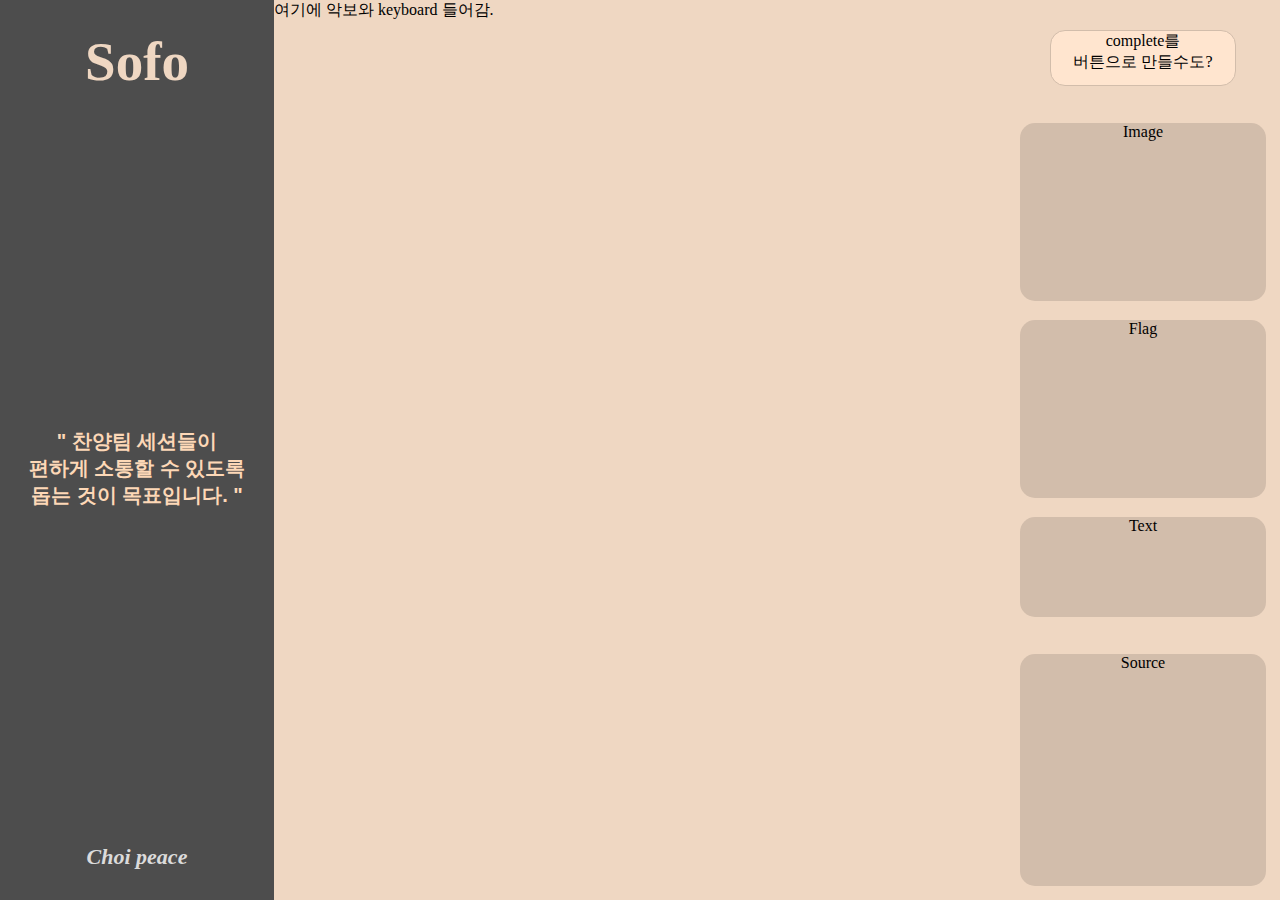
==== Sofo/index.html @ 962f1f9c "feat: build toolbox layout, scroll function" ====
<!DOCTYPE html>
<html>
<head>
    <meta charset="UTF-8">
    <meta http-equiv="X-UA-Compatible" content="IE=edge">
    <meta name="viewport" content="width=device-width, initial-scale=1.0">
    <link href="style.css" rel="stylesheet">
    <title>Sofo</title>
</head>

<body>
    <div class = 'container'>
        <div id="sidebar">
            <!-- 여기에 Sofo 로고하고 슬로건 peace들어감. -->
            <h1 class="item_sidebar" id="logo">Sofo</h1>
            <p class="item_sidebar" id="slogan">" 찬양팀 세션들이<br>편하게 소통할 수 있도록<br>돕는 것이 목표입니다. "</p>
            <h3 class="item_sidebar" id="developer">Choi peace</h3>
        </div>

        <div id="workspace">
            여기에 악보와 keyboard 들어감.
        </div>

        <div id="toolbox">
            <div id="btn_complete">complete를<br>버튼으로 만들수도?</div>
            <div class="item_toolbox" id="image_box">Image</div>
            <div class="item_toolbox" id="flag_box">Flag</div>
            <div class="item_toolbox" id="text_box">Text</div>
            <div class="item_toolbox" id="source_box">Source</div>
        </div>
    </div>
</body>
</html>
---- Sofo/style.css ----
:root {

    /* color */
    --color-background: #EFD7C2;
    --color-beige-slogan: #FDD8B7;
    --color-beige-dark: #D2BDAB;
    --color-beige-light: #FFE5CF;
    --color-musicsheet: #ffffff;
    --color-peace: #DBDBDB;
    --color-sidebar: #4D4D4D;
    --color-black: #000000;

}


* {
    background-color: var(--color-background);
    margin: 0 auto;
}

.container {
    width: 100vw;
    height: 100vh;
    margin: 0;
    display: flex;
    justify-content: space-between;
}


/* about SideBar */
#sidebar {
    width: 274px;
    height: 100vh;
    background-color: var(--color-sidebar);
    text-align: center;
    display: flex;
    flex-flow: column nowrap;
    justify-content: space-between;
}

.item_sidebar {
    background-color: var(--color-sidebar);
}

#logo {
    margin-top: 30px;
    font-weight: bolder;
    font-size: 55px;
    color: var(--color-background);
}

#slogan {
    padding: 27px;
    font-weight: bold;
    font-size: 20px;
    font-family: Arial, Helvetica, sans-serif;
    color: var(--color-beige-slogan);
}

#developer {
    margin-bottom: 30px;
    font-weight: 600;
    font-size: 22px;
    font-style: italic;
    font-family: Cambria, Cochin, Georgia, Times, 'Times New Roman', serif;
    color: var(--color-peace);
}


/* about WorkSpace */
#workspace {
    width: calc(100% - 548px);
    height: 100vh;
}


/* about ToolBox */
#toolbox {
    width: 274px;
    height: 100vh;
    text-align: center;
    overflow-y: scroll;
}

#toolbox::-webkit-scrollbar {
    width: 4px;
}

#toolbox::-webkit-scrollbar-thumb {
    background: linear-gradient(var(--color-beige-dark),#fc5050);
    border-radius: 25px;
}

#btn_complete {
    width: 184px;
    height: 54px;
    border-radius: 15px;
    background-color: var(--color-beige-light);
    margin-top: 30px;
    border: 1px solid var(--color-beige-dark);
}

.item_toolbox {
    background-color: var(--color-beige-dark);
    border-radius: 15px;
    width: 246px;
}

#image_box {
    height: 178px;
    margin-top: 37px;
}

#flag_box {
    height: 178px;
    margin-top: 19px;
}

#text_box {
    height: 100px;
    margin-top: 19px;
}

#source_box {
    height: 232px;
    margin-top: 37px;
}
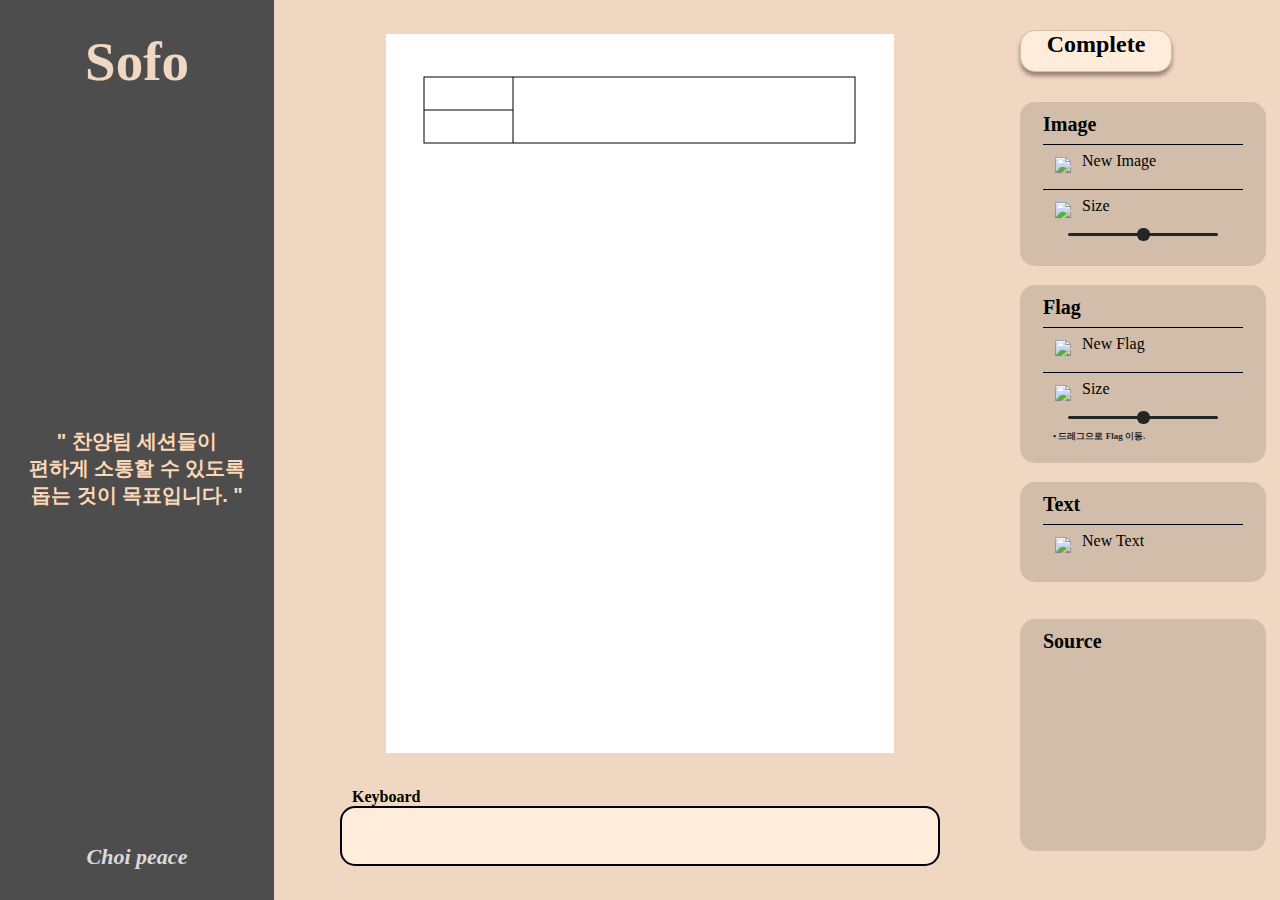
==== commit 258a362e: "feat: canvas basic setting" ====
--- a/Sofo/index.html
+++ b/Sofo/index.html
@@ -10,24 +10,81 @@
 
 <body>
     <div class = 'container'>
+        
         <div id="sidebar">
-            <!-- 여기에 Sofo 로고하고 슬로건 peace들어감. -->
             <h1 class="item_sidebar" id="logo">Sofo</h1>
             <p class="item_sidebar" id="slogan">" 찬양팀 세션들이<br>편하게 소통할 수 있도록<br>돕는 것이 목표입니다. "</p>
             <h3 class="item_sidebar" id="developer">Choi peace</h3>
         </div>
 
         <div id="workspace">
-            여기에 악보와 keyboard 들어감.
+            <canvas></canvas>
+            <label for="keyboard">
+                <h4 id="name_keyboard">Keyboard</h4>
+                <input type="text" id="keyboard">
+            </label>
         </div>
 
         <div id="toolbox">
-            <div id="btn_complete">complete를<br>버튼으로 만들수도?</div>
-            <div class="item_toolbox" id="image_box">Image</div>
-            <div class="item_toolbox" id="flag_box">Flag</div>
-            <div class="item_toolbox" id="text_box">Text</div>
-            <div class="item_toolbox" id="source_box">Source</div>
+        
+            <div id="btn_complete">
+                <h1 id="complete">Complete</h1>
+            </div>
+        
+            <div class="item_toolbox" id="image_box">
+                <h1 class="tool_name">Image</h1>
+                <div class="tool" id="upload_image">
+                    <label for="upload" class="tool_ex">
+                        <img src="Assets/square.png">
+                        <h4 id="info_img">New Image</h4>
+                    </label>
+                    <input type="file" accept="image/*" class="tool_ex" id="upload">
+                </div>
+                <div class="tool" id="size_image">
+                    <div class="tool_ex">
+                        <img src="Assets/square.png">
+                        <h4>Size</h4>
+                    </div>
+                    <input type="range" name="ip_size_image" id="range_image">
+                </div>
+            </div>
+        
+            <div class="item_toolbox" id="flag_box">
+                <h1 class="tool_name">Flag</h1>
+                <div class="tool" id="add_flag">
+                    <div class="tool_ex">
+                        <img src="Assets/square.png">
+                        <h4>New Flag</h4>
+                    </div>
+                </div>
+                <div class="tool" id="size_flag">
+                    <div class="tool_ex">
+                        <img src="Assets/square.png">
+                        <h4>Size</h4>
+                    </div>
+                    <input type="range" name="ip_size_flag" id="range_flag">
+                    <p id="hint">• 드레그으로 Flag 이동.</p>
+                </div>
+            </div>
+        
+            <div class="item_toolbox" id="text_box">
+                <h1 class="tool_name">Text</h1>
+                <div class="tool" id="add_text">
+                    <div class="tool_ex">
+                        <img src="Assets/square.png">
+                        <h4>New Text</h4>
+                    </div>
+                </div>
+            </div>
+        
+            <div class="item_toolbox" id="source_box">
+                <h1 class="tool_name">Source</h1>
+
+                <!-- 여기에는 source들이 추가 되면 javascript로 동적으로 박스들이 생성되게 만들 예정임. -->
+            </div>
+        
         </div>
     </div>
+    <script type="text/javascript" src="tools.js"></script>
 </body>
 </html>--- a/Sofo/style.css
+++ b/Sofo/style.css
@@ -4,10 +4,11 @@
     --color-background: #EFD7C2;
     --color-beige-slogan: #FDD8B7;
     --color-beige-dark: #D2BDAB;
-    --color-beige-light: #FFE5CF;
+    --color-beige-light: #FFECDB;
     --color-musicsheet: #ffffff;
     --color-peace: #DBDBDB;
     --color-sidebar: #4D4D4D;
+    --color-sizebar: #252525;
     --color-black: #000000;
 
 }
@@ -71,6 +72,41 @@
 #workspace {
     width: calc(100% - 548px);
     height: 100vh;
+    overflow: hidden;
+    display: flex;
+    flex-flow: column nowrap;
+    justify-content: space-evenly;
+    align-items: center;
+}
+
+#workspace canvas {
+    /* 브라우저의 크기에 맞춰서 canvas의 크기를 조절하는 것(사용 안할 수도 있음.)
+    width: calc(508 / 963 * 100vh);
+    height: calc(719 / 963 * 100vh);
+    */
+    width: 508px;
+    height: 719px;
+    background-color: var(--color-musicsheet);
+}
+
+#keyboard {
+    width: 600px;
+    height: 60px;
+    background-color: var(--color-beige-light);
+    border: 2px solid var(--color-black);
+    border-radius: 15px;
+    font-size: 20px;
+    color: var(--color-sizebar);
+    box-sizing: border-box;
+    padding: 0px 0px 0px 16px;
+}
+
+#name_keyboard {
+    margin-left: 12px;
+}
+
+input:focus {
+    outline: none;
 }
 
 
@@ -78,7 +114,6 @@
 #toolbox {
     width: 274px;
     height: 100vh;
-    text-align: center;
     overflow-y: scroll;
 }
 
@@ -92,23 +127,121 @@
 }
 
 #btn_complete {
-    width: 184px;
-    height: 54px;
+    width: 150px;
+    height: 40px;
+    margin: 30px 0px 0px 14px;
     border-radius: 15px;
     background-color: var(--color-beige-light);
-    margin-top: 30px;
     border: 1px solid var(--color-beige-dark);
+    text-align: center;
+    box-shadow: 0px 4px 4px #99836f;
+    cursor: pointer;
+}
+
+#btn_complete:hover {
+    background-color: var(--color-background);
+}
+
+#btn_complete h1 {
+    font-size: x-large;
+    background-color: transparent;
 }
 
 .item_toolbox {
     background-color: var(--color-beige-dark);
     border-radius: 15px;
     width: 246px;
-}
+    box-sizing: border-box;
+    padding: 11px 0px 0px 23px;
+    font-weight: bolder;
+    font-size: large;
+    overflow: hidden;
+}
+
+.tool_name {
+    font-weight: bolder;
+    font-size: 20px;
+    background-color: transparent;
+    margin: 0px 0px 8px 0px;
+}
+
+.tool {
+    width: 200px;
+    height: 45px;
+    border-top: 1px solid var(--color-black);
+    background-color: transparent;
+    margin: 0px;
+    display: flex;
+    flex-flow: column;
+    box-sizing: border-box;
+    padding: 10px 0px 0px 0px;
+}
+
+.tool_ex {
+    background-color: transparent;
+    margin-left: 10px;
+    display: flex;
+    /* 나중에 javascript로로 추가시에만 cursor을 pointer 바꾸게 변경하기 */
+    cursor : pointer;
+}
+
+.tool_ex h4{
+    background-color: transparent;
+    font-weight: normal;
+    font-size: medium;
+    margin: -3px 0px 0px 10px;
+}
+
+.tool img {
+    width: 19px;
+    height: 19px;
+    background-color: transparent;
+    margin: 0;
+}
+
+input[type = file] {
+    display: none;
+}
+
+label {
+    background-color: transparent;
+}
+
+/********** Range Input Styles **********/
+/*Range Reset*/
+input[type="range"] {
+    -webkit-appearance: none;
+    appearance: none;
+    background: transparent;
+    cursor: pointer;
+    width: 150px;
+    margin-top: 14px;
+}
+
+/* slider track */
+input[type="range"]::-webkit-slider-runnable-track {
+    background-color: var(--color-sizebar);
+    border-radius: 10px;
+    height: 3px;  
+}
+
+/* slider thumb */
+input[type="range"]::-webkit-slider-thumb {
+    -webkit-appearance: none; /* Override default look */
+    appearance: none;
+    margin-top: -5px; /* Centers thumb on the track */
+
+    /*custom styles*/
+    background-color: var(--color-sizebar);
+    height: 13px;
+    width: 13px;
+    border-radius: 6px;
+}
+
 
 #image_box {
-    height: 178px;
-    margin-top: 37px;
+    height: 164px;
+    margin-top: 30px;
 }
 
 #flag_box {
@@ -116,6 +249,13 @@
     margin-top: 19px;
 }
 
+#hint {
+    background-color: transparent;
+    font-size: 9px;
+    color: var(--color-sizebar);
+    margin: 11px 0px 0px 10px;
+}
+
 #text_box {
     height: 100px;
     margin-top: 19px;
@@ -124,4 +264,5 @@
 #source_box {
     height: 232px;
     margin-top: 37px;
+    margin-bottom: 10px;
 }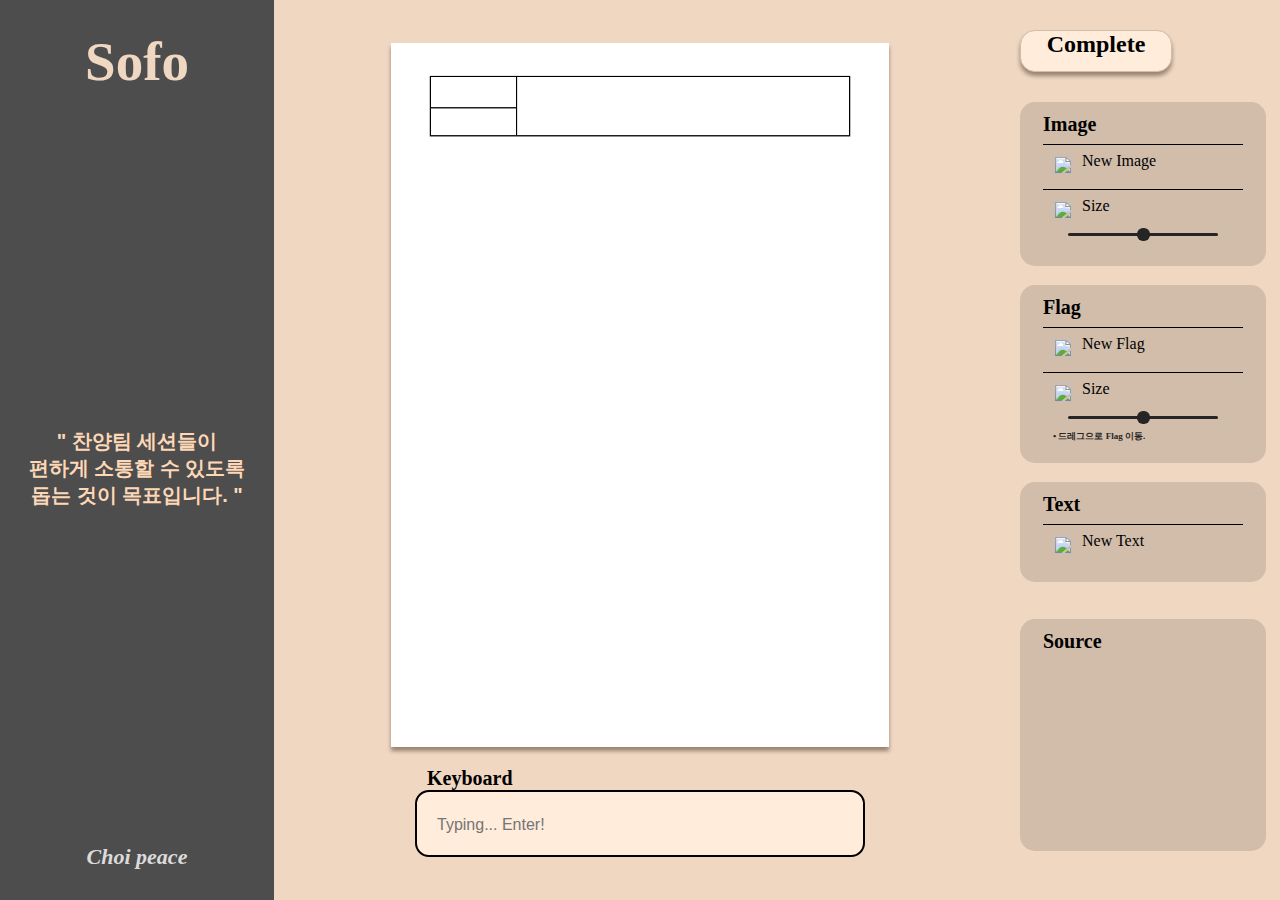
==== commit b40cfc29: "feat: canvas add image and set size" ====
--- a/Sofo/index.html
+++ b/Sofo/index.html
@@ -21,7 +21,7 @@
             <canvas></canvas>
             <label for="keyboard">
                 <h4 id="name_keyboard">Keyboard</h4>
-                <input type="text" id="keyboard">
+                <input type="text" id="keyboard" placeholder="Typing... Enter!">
             </label>
         </div>
 
--- a/Sofo/style.css
+++ b/Sofo/style.css
@@ -75,38 +75,44 @@
     overflow: hidden;
     display: flex;
     flex-flow: column nowrap;
-    justify-content: space-evenly;
+    justify-content: center;
     align-items: center;
 }
 
 #workspace canvas {
-    /* 브라우저의 크기에 맞춰서 canvas의 크기를 조절하는 것(사용 안할 수도 있음.)
-    width: calc(508 / 963 * 100vh);
-    height: calc(719 / 963 * 100vh);
-    */
-    width: 508px;
-    height: 719px;
+    /* 브라우저의 크기에 맞춰서 canvas의 크기를 조절하는 것(사용 안할 수도 있음.) */
+    width: calc(595 / 969 * 90vh);
+    height: calc(842 / 969 * 90vh);
+   
+    /* width: 508px;
+    height: 719px; */
     background-color: var(--color-musicsheet);
+    box-shadow: 0px 4px 4px #99836f;
 }
 
 #keyboard {
-    width: 600px;
-    height: 60px;
+    width: calc(750/1920*90vw);
+    height: calc(80/969*90vh);
     background-color: var(--color-beige-light);
     border: 2px solid var(--color-black);
-    border-radius: 15px;
+    border-radius: 14px;
     font-size: 20px;
     color: var(--color-sizebar);
     box-sizing: border-box;
-    padding: 0px 0px 0px 16px;
+    padding: 0px 0px 0px 20px;
 }
 
 #name_keyboard {
-    margin-left: 12px;
+    margin: 20px 0 0 12px;
+    font-size: 20px;
 }
 
 input:focus {
     outline: none;
+}
+
+input::placeholder {
+    font-size: 16px;
 }
 
 
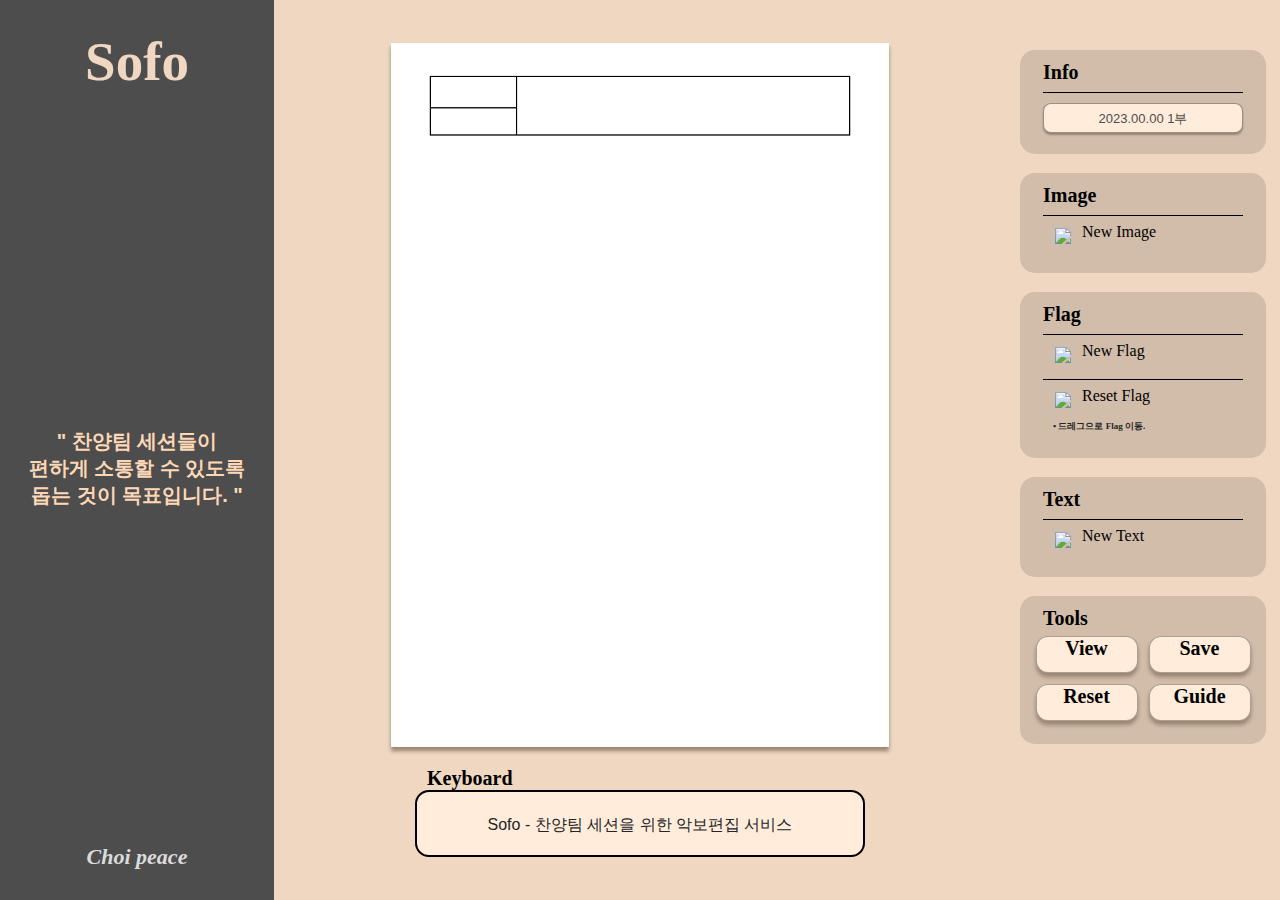
==== commit 209093ba: "Merge pull request #5 from c-peace/feature/name-text" ====
--- a/Sofo/index.html
+++ b/Sofo/index.html
@@ -1,90 +1,102 @@
 <!DOCTYPE html>
 <html>
-<head>
-    <meta charset="UTF-8">
-    <meta http-equiv="X-UA-Compatible" content="IE=edge">
-    <meta name="viewport" content="width=device-width, initial-scale=1.0">
-    <link href="style.css" rel="stylesheet">
+  <head>
+    <meta charset="UTF-8" />
+    <meta http-equiv="X-UA-Compatible" content="IE=edge" />
+    <meta name="viewport" content="width=device-width, initial-scale=1.0" />
+    <link href="style.css" rel="stylesheet" />
+    <link href="Assets/Sofo.png" rel="shortcut icon" type="image/x-icon">
     <title>Sofo</title>
-</head>
+  </head>
 
-<body>
-    <div class = 'container'>
-        
-        <div id="sidebar">
-            <h1 class="item_sidebar" id="logo">Sofo</h1>
-            <p class="item_sidebar" id="slogan">" 찬양팀 세션들이<br>편하게 소통할 수 있도록<br>돕는 것이 목표입니다. "</p>
-            <h3 class="item_sidebar" id="developer">Choi peace</h3>
+  <body>
+    <div id="modal" onclick="backScreen()">
+      <div id="modal_body">
+        <img src="" alt="미리보기" id="canvasFullscreen" />
+      </div>
+    </div>
+
+    <div class="container">
+      <div id="sidebar">
+        <h1 class="item_sidebar" id="logo">Sofo</h1>
+        <p class="item_sidebar" id="slogan">
+          " 찬양팀 세션들이<br />편하게 소통할 수 있도록<br />돕는 것이
+          목표입니다. "
+        </p>
+        <h3 class="item_sidebar" id="developer">Choi peace</h3>
+      </div>
+
+      <div id="workspace">
+        <div id="canvasBox">
+          <canvas id="canvasFlag"></canvas>
+          <canvas id="canvasMain"></canvas>
+          <canvas id="canvasSubmit"></canvas>
+        </div>
+        <label for="keyboard">
+          <h4 id="name_keyboard">Keyboard</h4>
+          <input type="text" id="keyboard" placeholder="Sofo - 찬양팀 세션을 위한 악보편집 서비스" onkeyup="enterkey()" disabled="True"/>
+        </label>
+      </div>
+
+      <div id="toolbox">
+
+        <div class="item_toolbox" id="Info_box">
+          <h1 class="tool_name">Info</h1>
+          <div class="tool">
+              <input type="text" id="info_keyboard" placeholder="2023.00.00 1부"/>
+          </div>
         </div>
 
-        <div id="workspace">
-            <canvas></canvas>
-            <label for="keyboard">
-                <h4 id="name_keyboard">Keyboard</h4>
-                <input type="text" id="keyboard" placeholder="Typing... Enter!">
+        <div class="item_toolbox" id="image_box">
+          <h1 class="tool_name">Image</h1>
+          <div class="tool">
+            <label for="upload" class="tool_ex">
+              <img src="Assets/add.png"/>
+              <h4 id="info_Score">New Image</h4>
             </label>
+            <input type="file" accept="image/*" class="tool_ex" id="upload" />
+          </div>
         </div>
 
-        <div id="toolbox">
-        
-            <div id="btn_complete">
-                <h1 id="complete">Complete</h1>
+        <div class="item_toolbox" id="flag_box">
+          <h1 class="tool_name">Flag</h1>
+          <div class="tool">
+            <div class="tool_ex" onclick="onFlagClick()">
+              <img src="Assets/add.png"/>
+              <h4 id="info_flag">New Flag</h4>
             </div>
-        
-            <div class="item_toolbox" id="image_box">
-                <h1 class="tool_name">Image</h1>
-                <div class="tool" id="upload_image">
-                    <label for="upload" class="tool_ex">
-                        <img src="Assets/square.png">
-                        <h4 id="info_img">New Image</h4>
-                    </label>
-                    <input type="file" accept="image/*" class="tool_ex" id="upload">
-                </div>
-                <div class="tool" id="size_image">
-                    <div class="tool_ex">
-                        <img src="Assets/square.png">
-                        <h4>Size</h4>
-                    </div>
-                    <input type="range" name="ip_size_image" id="range_image">
-                </div>
+          </div>
+          <div class="tool">
+            <div class="tool_ex" onclick="resetFlag()">
+              <img src="Assets/reset.png" />
+              <h4>Reset Flag</h4>
             </div>
-        
-            <div class="item_toolbox" id="flag_box">
-                <h1 class="tool_name">Flag</h1>
-                <div class="tool" id="add_flag">
-                    <div class="tool_ex">
-                        <img src="Assets/square.png">
-                        <h4>New Flag</h4>
-                    </div>
-                </div>
-                <div class="tool" id="size_flag">
-                    <div class="tool_ex">
-                        <img src="Assets/square.png">
-                        <h4>Size</h4>
-                    </div>
-                    <input type="range" name="ip_size_flag" id="range_flag">
-                    <p id="hint">• 드레그으로 Flag 이동.</p>
-                </div>
+            <p id="hint">• 드레그으로 Flag 이동.</p>
+          </div>
+        </div>
+
+        <div class="item_toolbox" id="text_box">
+          <h1 class="tool_name">Text</h1>
+          <div class="tool">
+            <div class="tool_ex" onclick="onTextClick()">
+              <img src="Assets/add.png"/>
+              <h4 id="info_text">New Text</h4>
             </div>
-        
-            <div class="item_toolbox" id="text_box">
-                <h1 class="tool_name">Text</h1>
-                <div class="tool" id="add_text">
-                    <div class="tool_ex">
-                        <img src="Assets/square.png">
-                        <h4>New Text</h4>
-                    </div>
-                </div>
-            </div>
-        
-            <div class="item_toolbox" id="source_box">
-                <h1 class="tool_name">Source</h1>
+          </div>
+        </div>
 
-                <!-- 여기에는 source들이 추가 되면 javascript로 동적으로 박스들이 생성되게 만들 예정임. -->
-            </div>
-        
+        <div id="tools_box">
+          <h1 id="tools_name">Tools</h1>
+          <div id="item_btnbox">
+            <h1 class="btn" onclick="btn_view()">View</h1>
+            <h1 class="btn" onclick="btn_save()">Save</h1>
+            <h1 class="btn" onclick="reset()">Reset</h1>
+            <h1 class="btn" onclick="btn_help()">Guide</h1>
+          </div>
         </div>
+      </div>
     </div>
+
     <script type="text/javascript" src="tools.js"></script>
-</body>
+  </body>
 </html>--- a/Sofo/style.css
+++ b/Sofo/style.css
@@ -15,16 +15,46 @@
 
 
 * {
+    background-color: transparent;
+    margin: 0 auto;
+}
+
+.container {
     background-color: var(--color-background);
-    margin: 0 auto;
-}
-
-.container {
     width: 100vw;
     height: 100vh;
     margin: 0;
     display: flex;
     justify-content: space-between;
+}
+
+/* about Modal */
+#modal {
+    position: absolute;
+    top: 0;
+    left: 0;
+    width: 100%;
+    height: 100%;
+    display: none;
+    background-color: rgba(0, 0, 0, 0.4);
+    text-align: center;
+    z-index: 3;
+}
+
+#modal_body {
+    background-color: transparent;
+    width: 100%;
+    height: 100%;
+    display: flex;
+    justify-content: center;
+    align-items: center;
+}
+
+#modal_body img {
+    width: 99vw;
+    height: 99vh;
+    object-fit: contain;
+    background-color: transparent;
 }
 
 
@@ -79,16 +109,37 @@
     align-items: center;
 }
 
-#workspace canvas {
-    /* 브라우저의 크기에 맞춰서 canvas의 크기를 조절하는 것(사용 안할 수도 있음.) */
+#canvasBox {
     width: calc(595 / 969 * 90vh);
     height: calc(842 / 969 * 90vh);
-   
-    /* width: 508px;
-    height: 719px; */
+    position: relative;
+    background-color: transparent;
+}
+
+canvas {
+    position: absolute;
+}
+
+#canvasFlag {
+    width: calc(595 / 969 * 90vh);
+    height: calc(842 / 969 * 90vh);
+    z-index: 2;
+}
+
+#canvasMain {
+    width: calc(595 / 969 * 90vh);
+    height: calc(842 / 969 * 90vh);
     background-color: var(--color-musicsheet);
     box-shadow: 0px 4px 4px #99836f;
-}
+    z-index: 1;
+}
+
+#canvasSubmit {
+    width: calc(595 / 969 * 90vh);
+    height: calc(842 / 969 * 90vh);
+    display: none;
+}
+
 
 #keyboard {
     width: calc(750/1920*90vw);
@@ -99,7 +150,14 @@
     font-size: 20px;
     color: var(--color-sizebar);
     box-sizing: border-box;
-    padding: 0px 0px 0px 20px;
+    text-align: center;
+    padding: 0px 20px 0px 20px;
+}
+
+#keyboard::placeholder {
+    text-align: center;
+    font-size: 16px;
+    color: #252525;
 }
 
 #name_keyboard {
@@ -132,27 +190,6 @@
     border-radius: 25px;
 }
 
-#btn_complete {
-    width: 150px;
-    height: 40px;
-    margin: 30px 0px 0px 14px;
-    border-radius: 15px;
-    background-color: var(--color-beige-light);
-    border: 1px solid var(--color-beige-dark);
-    text-align: center;
-    box-shadow: 0px 4px 4px #99836f;
-    cursor: pointer;
-}
-
-#btn_complete:hover {
-    background-color: var(--color-background);
-}
-
-#btn_complete h1 {
-    font-size: x-large;
-    background-color: transparent;
-}
-
 .item_toolbox {
     background-color: var(--color-beige-dark);
     border-radius: 15px;
@@ -187,8 +224,12 @@
     background-color: transparent;
     margin-left: 10px;
     display: flex;
-    /* 나중에 javascript로로 추가시에만 cursor을 pointer 바꾸게 변경하기 */
     cursor : pointer;
+    transition: all 500ms;
+}
+
+.tool_ex:hover {
+    transform:translateX(8px);
 }
 
 .tool_ex h4{
@@ -213,45 +254,67 @@
     background-color: transparent;
 }
 
-/********** Range Input Styles **********/
-/*Range Reset*/
-input[type="range"] {
-    -webkit-appearance: none;
-    appearance: none;
-    background: transparent;
+#info_keyboard {
+    width: 200px;
+    height: 30px;
+    background-color: var(--color-beige-light);
+    border: 1px solid #00000063;
+    border-radius: 8px;
+    font-size: 14px;
+    font-weight: bold;
+    color: var(--color-sizebar);
+    box-sizing: border-box;
+    text-align: center;
+    padding: 0px 10px 0px 10px;
+    box-shadow: 0px 2px 2px #99836f;
+    transition: all 300ms;
+}
+
+#info_keyboard::placeholder {
+    font-size: 13px;
+    font-weight: normal;
+    color: var(--color-sidebar);
+}
+
+#info_keyboard:hover {
+    border: 1px solid #000000;
+}
+
+.btn {
+    width: 100px;
+    height: 35px;
+    border-radius: 12px;
+    background-color: var(--color-beige-light);
+    border: 1px solid #00000054;
+    text-align: center;
+    box-shadow: 0px 4px 4px #99836f;
     cursor: pointer;
-    width: 150px;
-    margin-top: 14px;
-}
-
-/* slider track */
-input[type="range"]::-webkit-slider-runnable-track {
-    background-color: var(--color-sizebar);
-    border-radius: 10px;
-    height: 3px;  
-}
-
-/* slider thumb */
-input[type="range"]::-webkit-slider-thumb {
-    -webkit-appearance: none; /* Override default look */
-    appearance: none;
-    margin-top: -5px; /* Centers thumb on the track */
-
-    /*custom styles*/
-    background-color: var(--color-sizebar);
-    height: 13px;
-    width: 13px;
-    border-radius: 6px;
-}
-
+    font-size: 20px;
+    transition: all 200ms;
+}
+
+.btn:hover {
+    background-color: var(--color-background);
+    transform: translateY(2px);
+}
+
+#info_img {
+    width: 141px;
+    overflow: hidden;
+}
+
+#Info_box {
+    height: 104px;
+    margin-top: 50px;
+}
 
 #image_box {
-    height: 164px;
-    margin-top: 30px;
+    height: 100px;
+    margin-top: 19px;
 }
 
 #flag_box {
-    height: 178px;
+    height: 166px;
     margin-top: 19px;
 }
 
@@ -267,8 +330,28 @@
     margin-top: 19px;
 }
 
-#source_box {
-    height: 232px;
-    margin-top: 37px;
+#tools_box {
+    margin-top: 19px;
+    background-color: var(--color-beige-dark);
+    border-radius: 15px;
+    width: 246px;
+    height: 148px;
     margin-bottom: 10px;
+}
+
+#tools_name {
+    font-weight: bolder;
+    font-size: 20px;
+    margin: 0;
+    box-sizing: border-box;
+    padding: 11px 0px 0px 23px;
+}
+
+#item_btnbox {
+    height: 96px;
+    width: 226px;
+    display: flex;
+    flex-flow: row wrap;
+    justify-content: center;
+    align-items: center;
 }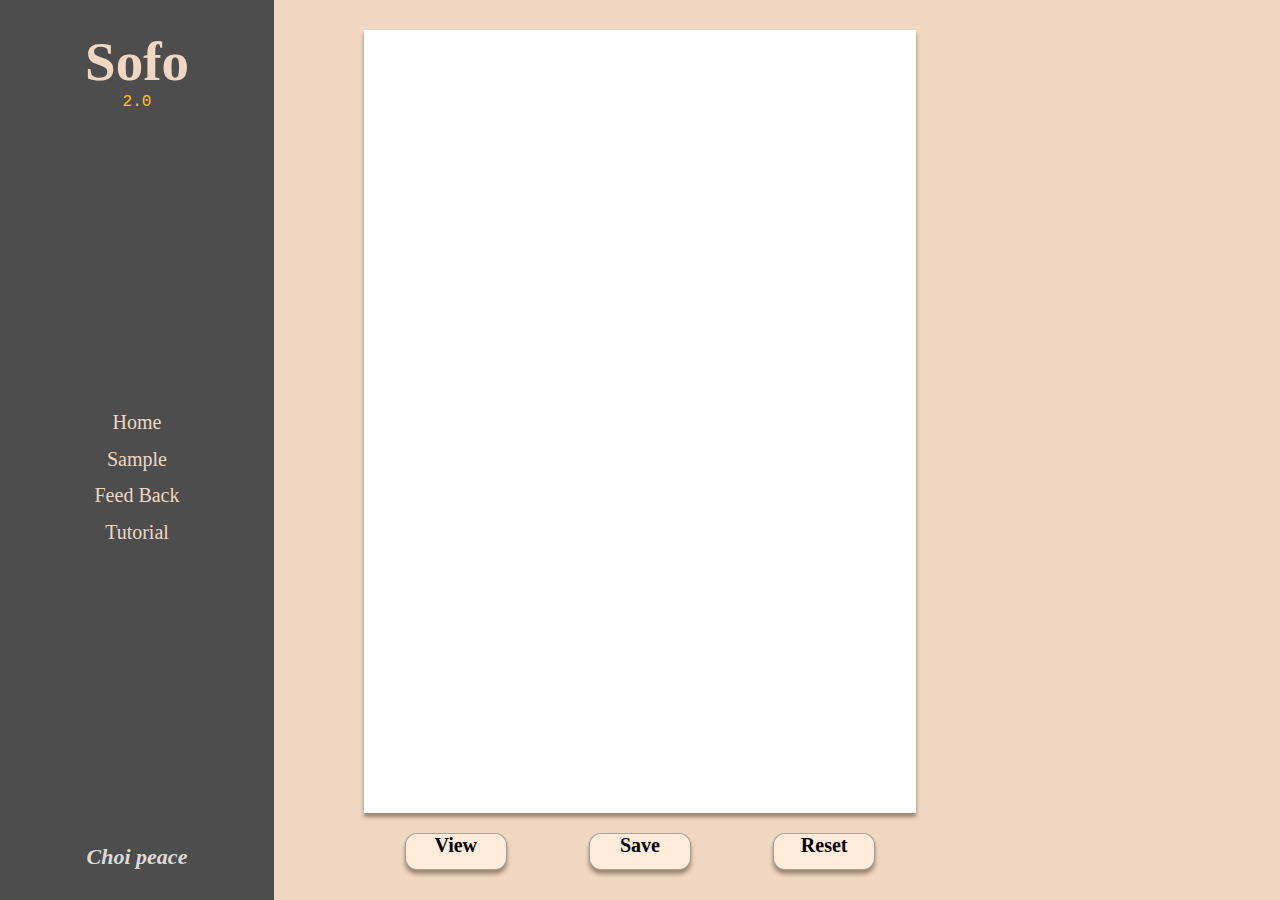
==== commit 18cec9b4: "feat: repair Sidebar and remove all tools" ====
--- a/Sofo/index.html
+++ b/Sofo/index.html
@@ -7,9 +7,20 @@
     <link href="style.css" rel="stylesheet" />
     <link href="Assets/Sofo.png" rel="shortcut icon" type="image/x-icon">
     <title>Sofo</title>
+
+    <!-- Google tag (gtag.js) -->
+    <!-- <script async src="https://www.googletagmanager.com/gtag/js?id=G-ELRYNM6ZE8"></script>
+    <script>
+      window.dataLayer = window.dataLayer || [];
+      function gtag(){dataLayer.push(arguments);}
+      gtag('js', new Date());
+      gtag('config', 'G-ELRYNM6ZE8');
+    </script> -->
+
   </head>
 
   <body>
+    <!-- modal page -->
     <div id="modal" onclick="backScreen()">
       <div id="modal_body">
         <img src="" alt="미리보기" id="canvasFullscreen" />
@@ -17,83 +28,37 @@
     </div>
 
     <div class="container">
+      <!-- side bar -->
       <div id="sidebar">
-        <h1 class="item_sidebar" id="logo">Sofo</h1>
-        <p class="item_sidebar" id="slogan">
-          " 찬양팀 세션들이<br />편하게 소통할 수 있도록<br />돕는 것이
-          목표입니다. "
-        </p>
-        <h3 class="item_sidebar" id="developer">Choi peace</h3>
+        <div>
+          <h1 id="logo">Sofo</h1>
+          <p id="version">2.0</p>
+        </div>
+        <div id="link_box">
+          <h1 class="link_item" onclick="btn_home()">Home</h1>
+          <h1 class="link_item" onclick="btn_sample()">Sample</h1>
+          <h1 class="link_item" onclick="btn_feedback()">Feed Back</h1>
+          <h1 class="link_item">Tutorial</h1>
+        </div>
+        <h3 id="developer">Choi peace</h3>
       </div>
 
+      <!-- workspace -->
       <div id="workspace">
         <div id="canvasBox">
           <canvas id="canvasFlag"></canvas>
           <canvas id="canvasMain"></canvas>
           <canvas id="canvasSubmit"></canvas>
         </div>
-        <label for="keyboard">
-          <h4 id="name_keyboard">Keyboard</h4>
-          <input type="text" id="keyboard" placeholder="Sofo - 찬양팀 세션을 위한 악보편집 서비스" onkeyup="enterkey()" disabled="True"/>
-        </label>
+        <div id="item_btnbox">
+          <h1 class="btn" onclick="btn_view()">View</h1>
+          <h1 class="btn" onclick="btn_save()">Save</h1>
+          <h1 class="btn" onclick="reset()">Reset</h1>
+        </div>
       </div>
 
+      <!-- toolbox -->
       <div id="toolbox">
-
-        <div class="item_toolbox" id="Info_box">
-          <h1 class="tool_name">Info</h1>
-          <div class="tool">
-              <input type="text" id="info_keyboard" placeholder="2023.00.00 1부"/>
-          </div>
-        </div>
-
-        <div class="item_toolbox" id="image_box">
-          <h1 class="tool_name">Image</h1>
-          <div class="tool">
-            <label for="upload" class="tool_ex">
-              <img src="Assets/add.png"/>
-              <h4 id="info_Score">New Image</h4>
-            </label>
-            <input type="file" accept="image/*" class="tool_ex" id="upload" />
-          </div>
-        </div>
-
-        <div class="item_toolbox" id="flag_box">
-          <h1 class="tool_name">Flag</h1>
-          <div class="tool">
-            <div class="tool_ex" onclick="onFlagClick()">
-              <img src="Assets/add.png"/>
-              <h4 id="info_flag">New Flag</h4>
-            </div>
-          </div>
-          <div class="tool">
-            <div class="tool_ex" onclick="resetFlag()">
-              <img src="Assets/reset.png" />
-              <h4>Reset Flag</h4>
-            </div>
-            <p id="hint">• 드레그으로 Flag 이동.</p>
-          </div>
-        </div>
-
-        <div class="item_toolbox" id="text_box">
-          <h1 class="tool_name">Text</h1>
-          <div class="tool">
-            <div class="tool_ex" onclick="onTextClick()">
-              <img src="Assets/add.png"/>
-              <h4 id="info_text">New Text</h4>
-            </div>
-          </div>
-        </div>
-
-        <div id="tools_box">
-          <h1 id="tools_name">Tools</h1>
-          <div id="item_btnbox">
-            <h1 class="btn" onclick="btn_view()">View</h1>
-            <h1 class="btn" onclick="btn_save()">Save</h1>
-            <h1 class="btn" onclick="reset()">Reset</h1>
-            <h1 class="btn" onclick="btn_help()">Guide</h1>
-          </div>
-        </div>
       </div>
     </div>
 
--- a/Sofo/style.css
+++ b/Sofo/style.css
@@ -10,6 +10,8 @@
     --color-sidebar: #4D4D4D;
     --color-sizebar: #252525;
     --color-black: #000000;
+    --color-hover: #6C6C6C;
+    --color-version: #FFC225;
 
 }
 
@@ -69,10 +71,6 @@
     justify-content: space-between;
 }
 
-.item_sidebar {
-    background-color: var(--color-sidebar);
-}
-
 #logo {
     margin-top: 30px;
     font-weight: bolder;
@@ -80,12 +78,40 @@
     color: var(--color-background);
 }
 
-#slogan {
-    padding: 27px;
-    font-weight: bold;
+#version {
+    color: var(--color-version);
+    font-family:'Courier New', Courier, monospace;
+}
+
+#link_box {
+    padding: 10px;
+    width: 160px;
+    height: 144px;
+    display: flex;
+    flex-flow: column nowrap;
+    justify-content: space-between;
+    border-radius: 4px;
+    /* box-shadow: inset -4px -4px 4px rgba(255, 255, 255, 0.12),
+    inset 4px 4px 4px rgba(31, 31, 31, 0.5); */
+
+}
+
+.link_item {
+    width: 160px;
+    height: 34px;
+    display: flex;
+    justify-content: center;
+    align-items: center;
+    border-radius: 8px;
     font-size: 20px;
-    font-family: Arial, Helvetica, sans-serif;
-    color: var(--color-beige-slogan);
+    font-weight: normal;
+    color: var(--color-background);
+    transition: all 250ms;
+    cursor: pointer;
+}
+
+.link_item:hover {
+    background-color: var(--color-hover);
 }
 
 #developer {
@@ -110,8 +136,8 @@
 }
 
 #canvasBox {
-    width: calc(595 / 969 * 90vh);
-    height: calc(842 / 969 * 90vh);
+    width: calc(595 / 969 * 100vh);
+    height: calc(842 / 969 * 100vh);
     position: relative;
     background-color: transparent;
 }
@@ -121,163 +147,32 @@
 }
 
 #canvasFlag {
-    width: calc(595 / 969 * 90vh);
-    height: calc(842 / 969 * 90vh);
+    width: calc(595 / 969 * 100vh);
+    height: calc(842 / 969 * 100vh);
     z-index: 2;
 }
 
 #canvasMain {
-    width: calc(595 / 969 * 90vh);
-    height: calc(842 / 969 * 90vh);
+    width: calc(595 / 969 * 100vh);
+    height: calc(842 / 969 * 100vh);
     background-color: var(--color-musicsheet);
     box-shadow: 0px 4px 4px #99836f;
     z-index: 1;
 }
 
 #canvasSubmit {
-    width: calc(595 / 969 * 90vh);
-    height: calc(842 / 969 * 90vh);
+    width: calc(595 / 969 * 100vh);
+    height: calc(842 / 969 * 100vh);
     display: none;
 }
 
-
-#keyboard {
-    width: calc(750/1920*90vw);
-    height: calc(80/969*90vh);
-    background-color: var(--color-beige-light);
-    border: 2px solid var(--color-black);
-    border-radius: 14px;
-    font-size: 20px;
-    color: var(--color-sizebar);
-    box-sizing: border-box;
-    text-align: center;
-    padding: 0px 20px 0px 20px;
-}
-
-#keyboard::placeholder {
-    text-align: center;
-    font-size: 16px;
-    color: #252525;
-}
-
-#name_keyboard {
-    margin: 20px 0 0 12px;
-    font-size: 20px;
-}
-
-input:focus {
-    outline: none;
-}
-
-input::placeholder {
-    font-size: 16px;
-}
-
-
-/* about ToolBox */
-#toolbox {
-    width: 274px;
-    height: 100vh;
-    overflow-y: scroll;
-}
-
-#toolbox::-webkit-scrollbar {
-    width: 4px;
-}
-
-#toolbox::-webkit-scrollbar-thumb {
-    background: linear-gradient(var(--color-beige-dark),#fc5050);
-    border-radius: 25px;
-}
-
-.item_toolbox {
-    background-color: var(--color-beige-dark);
-    border-radius: 15px;
-    width: 246px;
-    box-sizing: border-box;
-    padding: 11px 0px 0px 23px;
-    font-weight: bolder;
-    font-size: large;
-    overflow: hidden;
-}
-
-.tool_name {
-    font-weight: bolder;
-    font-size: 20px;
-    background-color: transparent;
-    margin: 0px 0px 8px 0px;
-}
-
-.tool {
-    width: 200px;
-    height: 45px;
-    border-top: 1px solid var(--color-black);
-    background-color: transparent;
-    margin: 0px;
-    display: flex;
-    flex-flow: column;
-    box-sizing: border-box;
-    padding: 10px 0px 0px 0px;
-}
-
-.tool_ex {
-    background-color: transparent;
-    margin-left: 10px;
-    display: flex;
-    cursor : pointer;
-    transition: all 500ms;
-}
-
-.tool_ex:hover {
-    transform:translateX(8px);
-}
-
-.tool_ex h4{
-    background-color: transparent;
-    font-weight: normal;
-    font-size: medium;
-    margin: -3px 0px 0px 10px;
-}
-
-.tool img {
-    width: 19px;
-    height: 19px;
-    background-color: transparent;
-    margin: 0;
-}
-
-input[type = file] {
-    display: none;
-}
-
-label {
-    background-color: transparent;
-}
-
-#info_keyboard {
-    width: 200px;
-    height: 30px;
-    background-color: var(--color-beige-light);
-    border: 1px solid #00000063;
-    border-radius: 8px;
-    font-size: 14px;
-    font-weight: bold;
-    color: var(--color-sizebar);
-    box-sizing: border-box;
-    text-align: center;
-    padding: 0px 10px 0px 10px;
-    box-shadow: 0px 2px 2px #99836f;
-    transition: all 300ms;
-}
-
-#info_keyboard::placeholder {
-    font-size: 13px;
-    font-weight: normal;
-    color: var(--color-sidebar);
-}
-
-#info_keyboard:hover {
-    border: 1px solid #000000;
+#item_btnbox {
+    margin-top: 20px;
+    width: calc(595 / 969 * 100vh);;
+    display: flex;
+    flex-flow: row wrap;
+    justify-content: center;
+    align-items: center;
 }
 
 .btn {
@@ -298,60 +193,19 @@
     transform: translateY(2px);
 }
 
-#info_img {
-    width: 141px;
-    overflow: hidden;
-}
-
-#Info_box {
-    height: 104px;
-    margin-top: 50px;
-}
-
-#image_box {
-    height: 100px;
-    margin-top: 19px;
-}
-
-#flag_box {
-    height: 166px;
-    margin-top: 19px;
-}
-
-#hint {
-    background-color: transparent;
-    font-size: 9px;
-    color: var(--color-sizebar);
-    margin: 11px 0px 0px 10px;
-}
-
-#text_box {
-    height: 100px;
-    margin-top: 19px;
-}
-
-#tools_box {
-    margin-top: 19px;
-    background-color: var(--color-beige-dark);
-    border-radius: 15px;
-    width: 246px;
-    height: 148px;
-    margin-bottom: 10px;
-}
-
-#tools_name {
-    font-weight: bolder;
-    font-size: 20px;
-    margin: 0;
-    box-sizing: border-box;
-    padding: 11px 0px 0px 23px;
-}
-
-#item_btnbox {
-    height: 96px;
-    width: 226px;
-    display: flex;
-    flex-flow: row wrap;
-    justify-content: center;
-    align-items: center;
-}+
+/* about ToolBox */
+#toolbox {
+    width: 274px;
+    height: 100vh;
+    overflow-y: scroll;
+}
+
+#toolbox::-webkit-scrollbar {
+    width: 4px;
+}
+
+#toolbox::-webkit-scrollbar-thumb {
+    background: linear-gradient(var(--color-beige-dark),#fc5050);
+    border-radius: 25px;
+}
